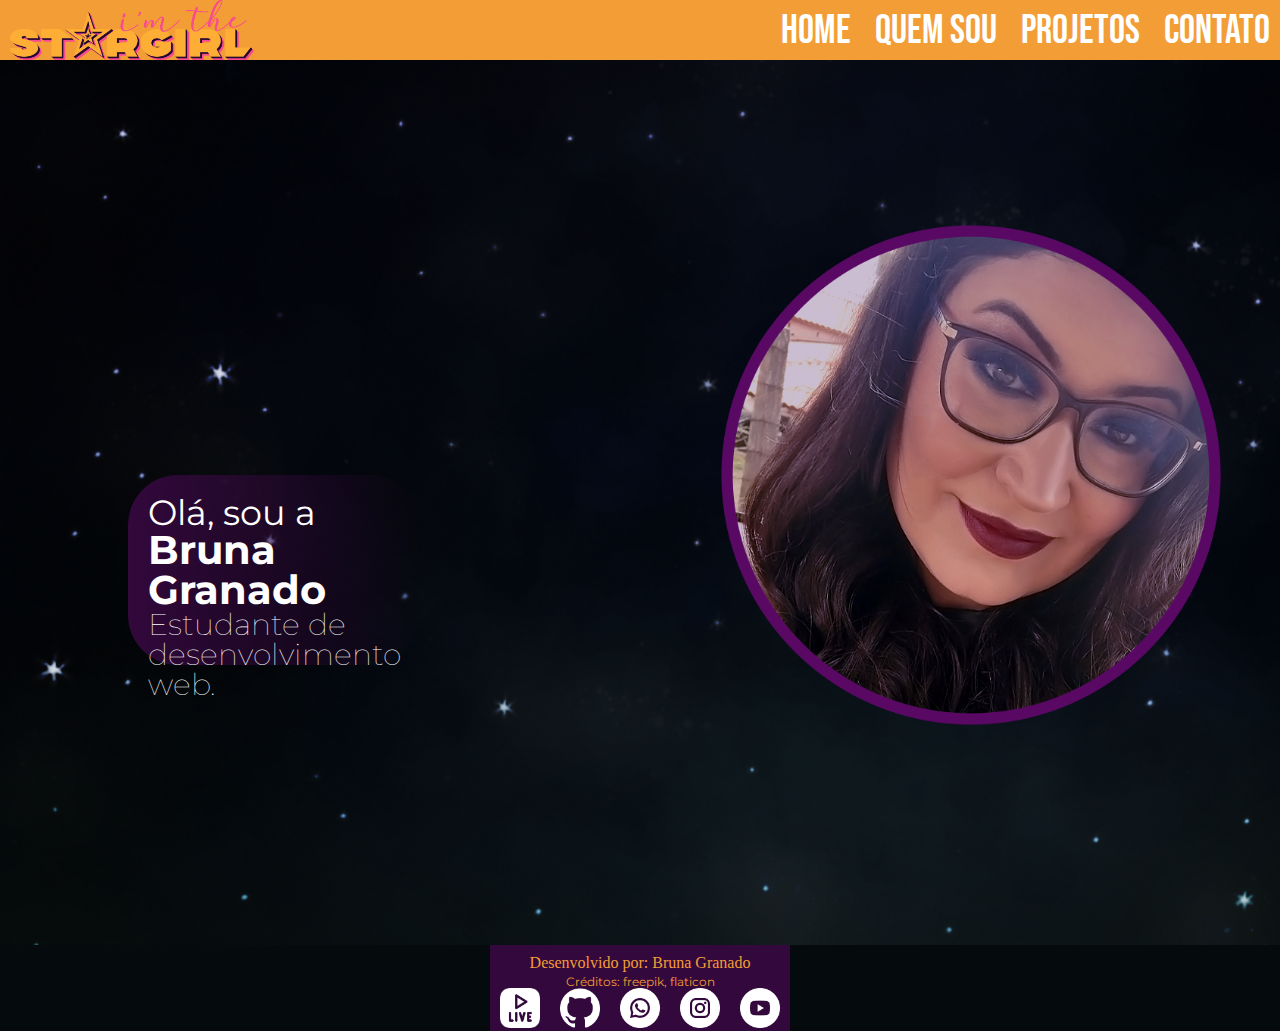
==== index.html @ 31f05042 "teste" ====
<!DOCTYPE html>
<html lang="pt-br">
<head>
    <meta charset="UTF-8">
    <meta name="viewport" content="width=device-width, initial-scale=1.0">
    <title>Portifólio Bruna Granado</title>

    <link rel="preconnect" href="https://fonts.googleapis.com">
<link rel="preconnect" href="https://fonts.gstatic.com" crossorigin>
<link href="https://fonts.googleapis.com/css2?family=Bebas+Neue&family=Montserrat:wght@100;400;900&display=swap" rel="stylesheet">
    <link rel="stylesheet" href="estilo.css">
</head>

<body>
    <header>
        <nav class="headernav">
            <img src="./img/LogoStargirl.png" alt="logotipo imthestargirl" >
            <ul>
                <li><a href="#Home">Home</a></li>
                <li><a href="/about.html" target="_self">Quem Sou</a></li>
                <li><a href="/projetos.html" target="_self">Projetos</a></li>
                <li><a href="/contato.html" target="_self">Contato</a></li>
            </ul>
        </nav>

        <div class="herobanner">
            <div class="herobannerinfo">
                <div class="coluna gradiente">
                    <p class="herotext">Olá, sou a </p>
                    <h2 class="herotext2">Bruna Granado</h2>
                    <h3 class="herotext3">Estudante de desenvolvimento web.</h3>
                </div>
                <img src="./img/Bruna_site.png" alt="foto da programadora"> 
            </div>
               
        </div>
    </header>

    <div class="footer-container">
        <footer class="rodape">
            <h1>Desenvolvido por: Bruna Granado</h1>
            <p>Créditos: freepik, flaticon</p>
            
            <div class="footerlinks">
                <a href="https://twitch.tv/imthestargirl" target="_blank">
                    <img src="./img/instagram-ao-vivo.png" alt="twitch" width="40px" >
                </a>
    
                <a href="https://github.com/brunagranado" target="_blank">
                    <img src="./img/github.png" alt="github" width="40px" >
                </a>
    
                <a href="https://wa.me/5519997473106" target="_blank">
                    <img src="./img/whatsapp.png" alt="whatsapp" width="40px" >
                </a>
    
                <a href="https://instagram.com/imthestargirl" target="_blank">
                    <img src="./img/instagram.png" alt="instagram" width="40px" >
                </a>
    
                <a href="https://youtube.com/@imthe.stargirl" target="_blank">
                    <img src="./img/youtube.png" alt="youtube" width="40px" >
                </a>
            </div>
        </footer>
    </div>    
    </body>
    </html>
---- estilo.css ----
/* http://meyerweb.com/eric/tools/css/reset/ 
   v2.0 | 20110126
   License: none (public domain)
*/

html, body, div, span, applet, object, iframe,
h1, h2, h3, h4, h5, h6, p, blockquote, pre,
a, abbr, acronym, address, big, cite, code,
del, dfn, em, img, ins, kbd, q, s, samp,
small, strike, strong, sub, sup, tt, var,
b, u, i, center,
dl, dt, dd, ol, ul, li,
fieldset, form, label, legend,
table, caption, tbody, tfoot, thead, tr, th, td,
article, aside, canvas, details, embed, 
figure, figcaption, footer, header, hgroup, 
menu, nav, output, ruby, section, summary,
time, mark, audio, video {
	margin: 0;
	padding: 0;
	border: 0;
	font-size: 100%;
	font: inherit;
	vertical-align: baseline;
}
/* HTML5 display-role reset for older browsers */
article, aside, details, figcaption, figure, 
footer, header, hgroup, menu, nav, section {
	display: block;
}
body {
	line-height: 1;
}
ol, ul {
	list-style: none;
}
blockquote, q {
	quotes: none;
}
blockquote:before, blockquote:after,
q:before, q:after {
	content: '';
	content: none;
}
table {
	border-collapse: collapse;
	border-spacing: 0;
}

/*fim css reset*/

html{
    min-height: 100%;
}

body{
    background-color: #050a0d;
    display: flex;
    flex-direction: column;

}

/*começo da barra de navegação*/

.headernav img{
    margin-left: 10px;
    height: 60px;
}

.headernav {
    position: fixed;
    background-color: #f39d36;
    color: white;
    padding: 0;
    width: 100%;
    height: 60px;
}

.headernav ul, li{
    display: inline-block;
}

.headernav ul{
    float: right;
    margin-top: 11px;
}

.headernav li{
    margin: 0 10px;
}

.headernav li a{
    font-family: 'Bebas Neue', sans-serif;
    font-size: 40px;
    text-decoration: none;
    color: white;
}

.headernav li a:hover{
    background-color: #33083c;
    max-width: fit-content;
    padding: 5px;
}

/*fim da barra de navegação*/

/*imagem de fundo*/
.herobanner{
    height: 80vh;
    background-image: url(./img/SITE_BG.png);
    background-size: cover;
    padding-top:25vh;
    flex: 1;
}

/*display flex para o texto e a imagem*/
.herobannerinfo{
    display: flex;
    width: 80vw;
    margin: auto;
}

/*estilo do texto sendo três formatações diferentes*/
.herobannerinfo p{
    font-family: 'Montserrat' , sans-serif;
    color: white;
    font-size: 35px;
    font-weight: 400;
}

.herobannerinfo h2{
    font-family: 'Montserrat' , sans-serif;
    font-weight: bolder;
    color: white;
    font-size: 40px;
}

.herobannerinfo h3{
    font-family: 'Montserrat' , sans-serif;
    color: white;
    font-size: 30px;
    font-weight: lighter;
}

/*imagem ao lado do texto*/
.herobannerinfo img{
    width: 500px;
    margin-left: 300px;
}

/*display flex para que os três textos ficassem em coluna*/
.coluna{
    display: flex;
    flex-direction: column;
    margin-top: 250px;
}

/*gradiente atrás do texto de introdução*/
.gradiente{
    background-image: linear-gradient(to left, rgba(255,0,0,0), rgba(51,8,60));
    padding: 20px;
    height: 150px;
    border-radius: 50px 50px;
}


/*inicio da área do sobre mim*/

.infoflex{
    display: flex; /*para que os textos fiquem em coluna*/
    flex-direction: column;
    color: white;
    width: 70vw;
    height: 20vh;
    margin: auto;
    padding-top: 100px;
}

.infotext{
    font-family: 'Bebas Neue', sans-serif;
    font-size: 50px;
    padding-bottom: 20px;
    text-align: center;
}

.infotext2{
    font-family: 'Montserrat', sans-serif;
    font-size: 20px;
    text-align: center;
}


.cursoflex{
    display: flex; /*para que o texto em coluna se mantivesse e respondesse ao pai correto*/
    flex-direction: column;
    width: 20vw;
    height: 120px;
    padding: 30px;
    margin-top: 30px;
    border: #f39d36 solid 2px;

}

.cursotext{
    font-family: 'Montserrat', sans-serif;
    font-weight: bolder;
    font-size: 18px;

}

.cursotext2{
    font-family: 'Montserrat', sans-serif;
    font-size: 15px;
}


.cardsflex{
    display: flex; /*para que pudesse criar os cards um ao lado do outro e manter o texto em coluna*/
    margin: auto;
    gap:20px;
}

/*fim da área sobre mim*/

/*ínicio da área sobre projetos*/

.projetostext{
    font-family: 'Montserrat', sans-serif;
    font-size: 20px;
    text-align: center;
    color: white;
    text-decoration: none;
    cursor: pointer;
    padding: 15px;
}

.projetostext:hover{
    color:#f39d36;
    background-color: #33083c;
    max-width: fit-content;
    margin: auto;
}

/*fim da área sobre projetos*/

/*inicio do formulario simples primeira tentativa

.formsflex{
    display: flex; /*para que os textos fiquem em coluna*//*
    flex-direction: column;
    color: white;
    width: 70vw;
    height: 20vh;
    margin: auto;
    padding-top: 80px;
}

.forms{
    width: 70vw;
    height: 50vh;
    border: #f39d36;
}*/


/* Estilos para o formulário */

.form-container {
    display: flex;
    flex-direction: column;
    align-items: center; /* Centraliza o conteúdo verticalmente */
    color: white;
    width: 70vw;
    margin: auto;
    padding-top: 80px;
}

.form-container form {
    width: 100%; /* Ocupa toda a largura do container pai */
}

/* Estilos para o formulário em si */
.form {
    padding: 20px;
    border-radius: 10px;
}

.form label, input, textarea {
    margin-bottom: 10px; /* Espaçamento entre os elementos do formulário */
    margin-top: 5px;
    width: 100%;
}

.form input[type="text"],
.form input[type="email"],
.form textarea {
    background-color: transparent; /* Remova o fundo padrão dos campos de entrada */
    border: 1px solid #f39d36; /* Adicione uma borda para destacar os campos */
    color: white;
    padding: 10px;
    border-radius: 5px;
}

.form textarea{
    resize: none;
}

.form input[type="submit"] {
    background-color: #f39d36;
    color: white;
    border: none;
    padding: 15px 20px;
    border-radius: 5px;
    cursor: pointer;
    width: fit-content;
    
}

.form input[type="submit"]:hover {
    background-color:#33083c;
}


/*inicio da área de rodapé*/

.rodape {
    bottom: 0;
    width: 100%;
    background-color: rgb(51, 8, 60);
    color: #f39d36;
    text-align: center;
    padding-top: 10px;
}

.footer-container {
    display: flex;
    flex-direction: column;
    align-items: center;
    margin: 0 auto;
}

.footerlinks {
    display: flex;
    justify-content: center; /* Centraliza horizontalmente os links */
}

.footerlinks a {
    text-decoration: none;
    padding: 0 10px; /* Espaçamento entre os links */
    color: #f39d36; /* Cor dos links */
}

footer p {
    font-size: 12px;
    font-family: 'montserrat', sans-serif;
    margin-top: 5px;
}


/*fim da área de rodapé*/
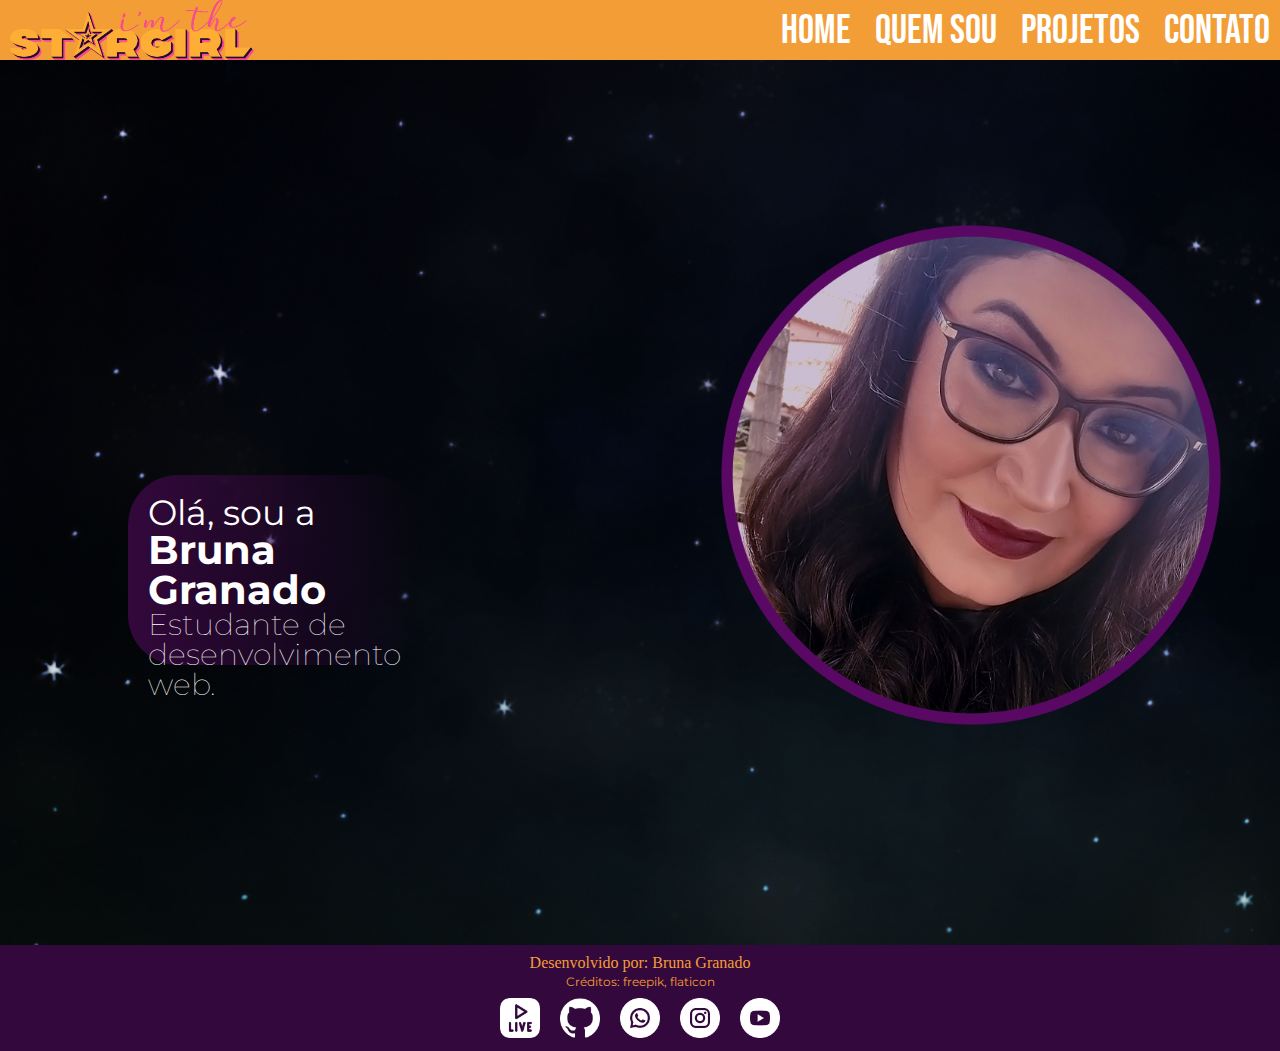
==== commit 5810b0ef: "alterações no rodapé 3" ====
--- a/index.html
+++ b/index.html
@@ -6,9 +6,10 @@
     <title>Portifólio Bruna Granado</title>
 
     <link rel="preconnect" href="https://fonts.googleapis.com">
-<link rel="preconnect" href="https://fonts.gstatic.com" crossorigin>
-<link href="https://fonts.googleapis.com/css2?family=Bebas+Neue&family=Montserrat:wght@100;400;900&display=swap" rel="stylesheet">
+    <link rel="preconnect" href="https://fonts.gstatic.com" crossorigin>
+    <link href="https://fonts.googleapis.com/css2?family=Bebas+Neue&family=Montserrat:wght@100;400;900&display=swap" rel="stylesheet">
     <link rel="stylesheet" href="estilo.css">
+
 </head>
 
 <body>
@@ -36,8 +37,10 @@
         </div>
     </header>
 
-    <div class="footer-container">
+    
         <footer class="rodape">
+            <div class="footer-container"></div>
+
             <h1>Desenvolvido por: Bruna Granado</h1>
             <p>Créditos: freepik, flaticon</p>
             
@@ -62,7 +65,8 @@
                     <img src="./img/youtube.png" alt="youtube" width="40px" >
                 </a>
             </div>
+            </div>
         </footer>
-    </div>    
+        
     </body>
     </html>--- a/estilo.css
+++ b/estilo.css
@@ -323,7 +323,6 @@
 /*inicio da área de rodapé*/
 
 .rodape {
-    bottom: 0;
     width: 100%;
     background-color: rgb(51, 8, 60);
     color: #f39d36;
@@ -346,7 +345,9 @@
 .footerlinks a {
     text-decoration: none;
     padding: 0 10px; /* Espaçamento entre os links */
-    color: #f39d36; /* Cor dos links */
+    margin-bottom: 10px;
+    margin-top: 10px;
+
 }
 
 footer p {
